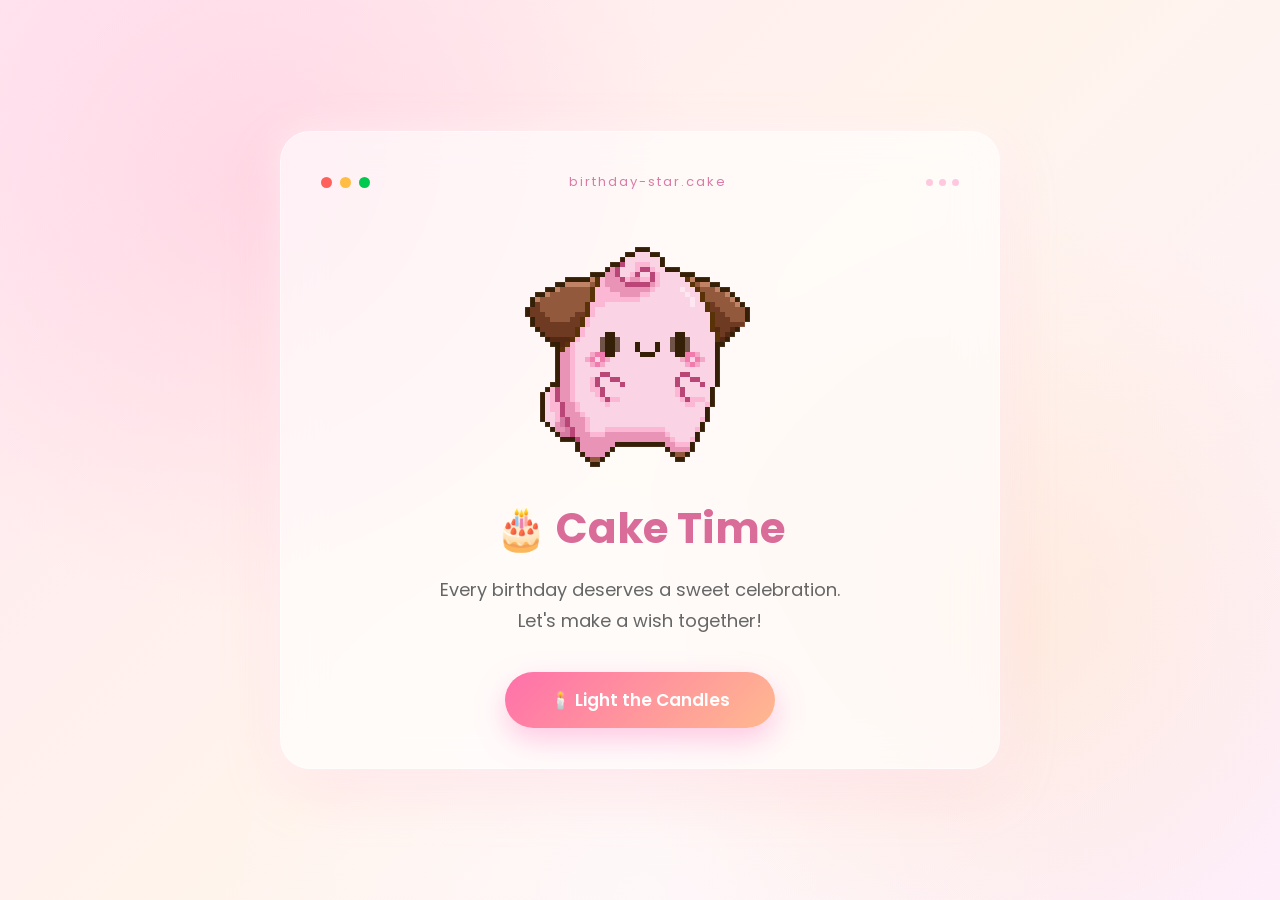
==== cake.html @ 6a13fdb6 "Add files via upload" ====
<!DOCTYPE html>
<html lang="en">
<head>
    <meta charset="UTF-8">
    <meta name="viewport" content="width=device-width, initial-scale=1.0">
    <title>Cake Time</title>

    <link rel="preconnect" href="https://fonts.googleapis.com">
    <link rel="preconnect" href="https://fonts.gstatic.com" crossorigin>

    <link href="https://fonts.googleapis.com/css2?family=Poppins:wght@300;400;500;600;700&display=swap" rel="stylesheet">

    <link rel="stylesheet" href="cake.css">
</head>
<body>

<div class="card">

    <div class="top">

        <div class="dots">
            <span class="red"></span>
            <span class="yellow"></span>
            <span class="green"></span>
        </div>

        <div class="title">
            birthday-star.cake
        </div>

        <div class="menu">
            <span></span>
            <span></span>
            <span></span>
        </div>

    </div>

    <div class="content">

<img class="gif" src="images/jiglipuff.gif" alt="Jigglypuff GIF">
        <h1>🎂 Cake Time</h1>

        <p>
            Every birthday deserves a sweet celebration.<br>
            Let's make a wish together!
        </p>

        <button onclick="window.location.href='candles.html'">
            🕯️ Light the Candles
        </button>

    </div>

</div>
<audio id="bgMusic" loop>
    <source src="music/song.mp3" type="audio/mpeg">
</audio>

<script src="music.js"></script>
</body>
</html>
---- cake.css ----
*{
    margin:0;
    padding:0;
    box-sizing:border-box;
    font-family:'Poppins',sans-serif;
}

body{

    display:flex;
    justify-content:center;
    align-items:center;

    height:100vh;
    overflow:hidden;
    position:relative;

    background:linear-gradient(135deg,#ffe7f2,#fff4ec,#fdefff);

}

/* Background Glow */

body::before{

    content:"";

    position:absolute;
    inset:0;

    background:
    radial-gradient(circle at 20% 20%,rgba(255,180,210,.35),transparent 35%),
    radial-gradient(circle at 80% 70%,rgba(255,220,170,.30),transparent 35%),
    radial-gradient(circle at 50% 100%,rgba(255,255,255,.45),transparent 40%);

    animation:move 18s linear infinite;

}

@keyframes move{

    0%{
        transform:translate(-5%,-5%);
    }

    50%{
        transform:translate(5%,5%);
    }

    100%{
        transform:translate(-5%,-5%);
    }

}

.card{

    position:relative;

    width:min(92%,720px);

    padding:40px;

    border-radius:30px;

    background:rgba(255,255,255,.60);

    backdrop-filter:blur(20px);

    border:1px solid rgba(255,255,255,.5);

    box-shadow:
    0 20px 60px rgba(255,160,190,.20),
    0 0 35px rgba(255,255,255,.6);

    z-index:5;

}

/* Browser Bar */

.top{

    display:flex;
    justify-content:space-between;
    align-items:center;

    margin-bottom:35px;

}

.dots{

    display:flex;
    gap:8px;

}

.red,.yellow,.green{

    width:11px;
    height:11px;
    border-radius:50%;

}

.red{
    background:#ff605c;
}

.yellow{
    background:#ffbd44;
}

.green{
    background:#00ca4e;
}

.title{

    font-size:13px;

    color:#db7ca6;

    letter-spacing:2px;

}

.menu{

    display:flex;
    gap:6px;

}

.menu span{

    width:7px;
    height:7px;

    border-radius:50%;

    background:#ffc8df;

}

/* Content */

.content{

    text-align:center;

}

.cake{

    width:220px;

    animation:float 3s ease-in-out infinite;

    filter:drop-shadow(0 20px 25px rgba(255,140,180,.35));

}

@keyframes float{

    0%,100%{
        transform:translateY(0);
    }

    50%{
        transform:translateY(-12px);
    }

}

h1{

    margin-top:20px;

    font-size:42px;

    color:#d96c98;

}

p{

    margin-top:15px;

    font-size:18px;

    line-height:1.7;

    color:#666;

}

button{

    margin-top:35px;

    border:none;

    padding:15px 45px;

    border-radius:50px;

    cursor:pointer;

    font-size:17px;

    font-weight:600;

    color:white;

    background:linear-gradient(135deg,#ff70aa,#ffb98f);

    box-shadow:0 12px 30px rgba(255,105,180,.35);

    transition:.3s;

}

button:hover{

    transform:translateY(-4px) scale(1.05);

}

@media(max-width:700px){

    .card{

        padding:25px;

    }

    .cake{

        width:160px;

    }

    h1{

        font-size:30px;

    }

    p{

        font-size:16px;

    }

}

.gif{
    width:250px;
    max-width:90%;
    display:block;
    margin:20px auto;
    border-radius:20px;
}
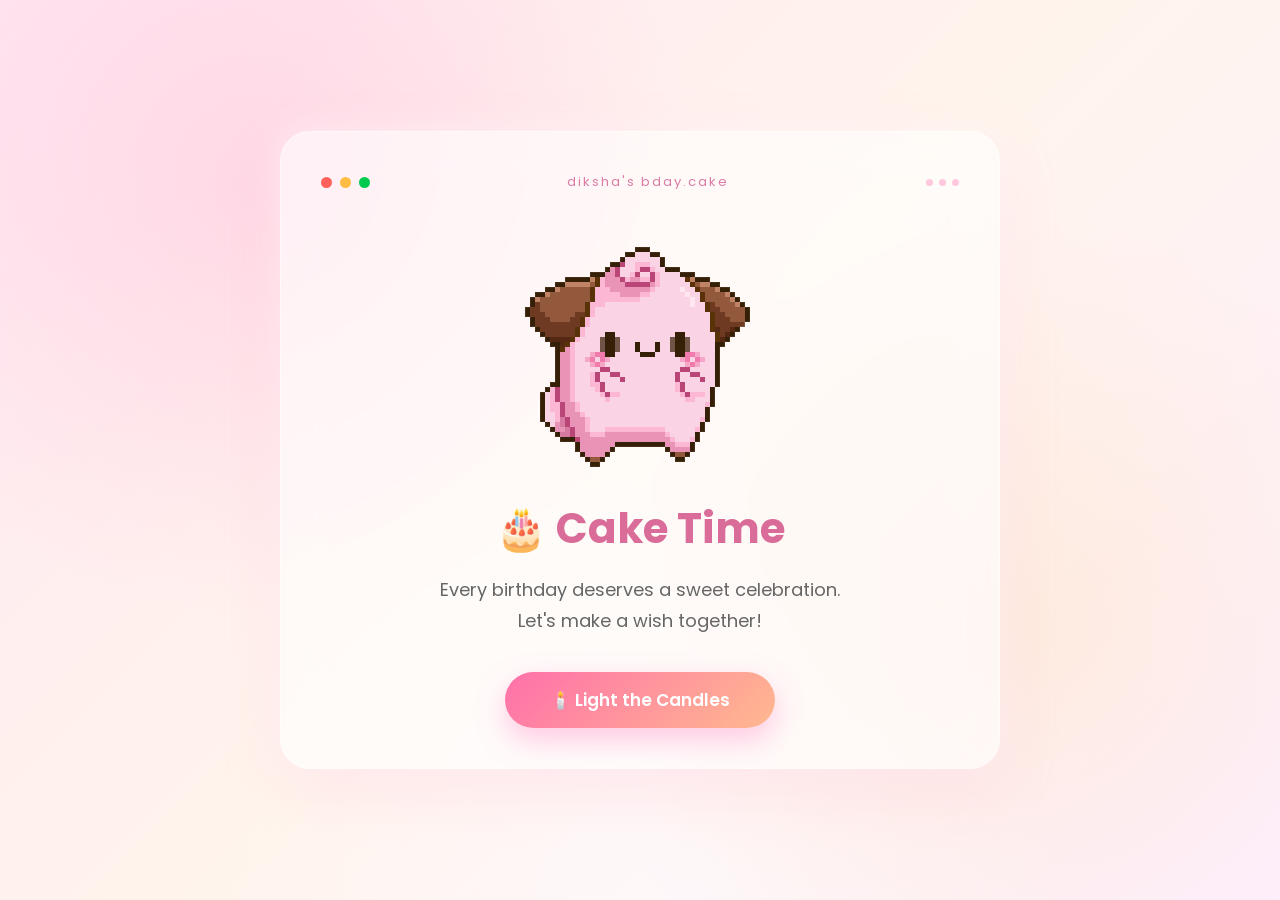
==== commit 12887733: "Add files via upload" ====
--- a/cake.html
+++ b/cake.html
@@ -25,7 +25,7 @@
         </div>
 
         <div class="title">
-            birthday-star.cake
+            diksha's bday.cake
         </div>
 
         <div class="menu">
